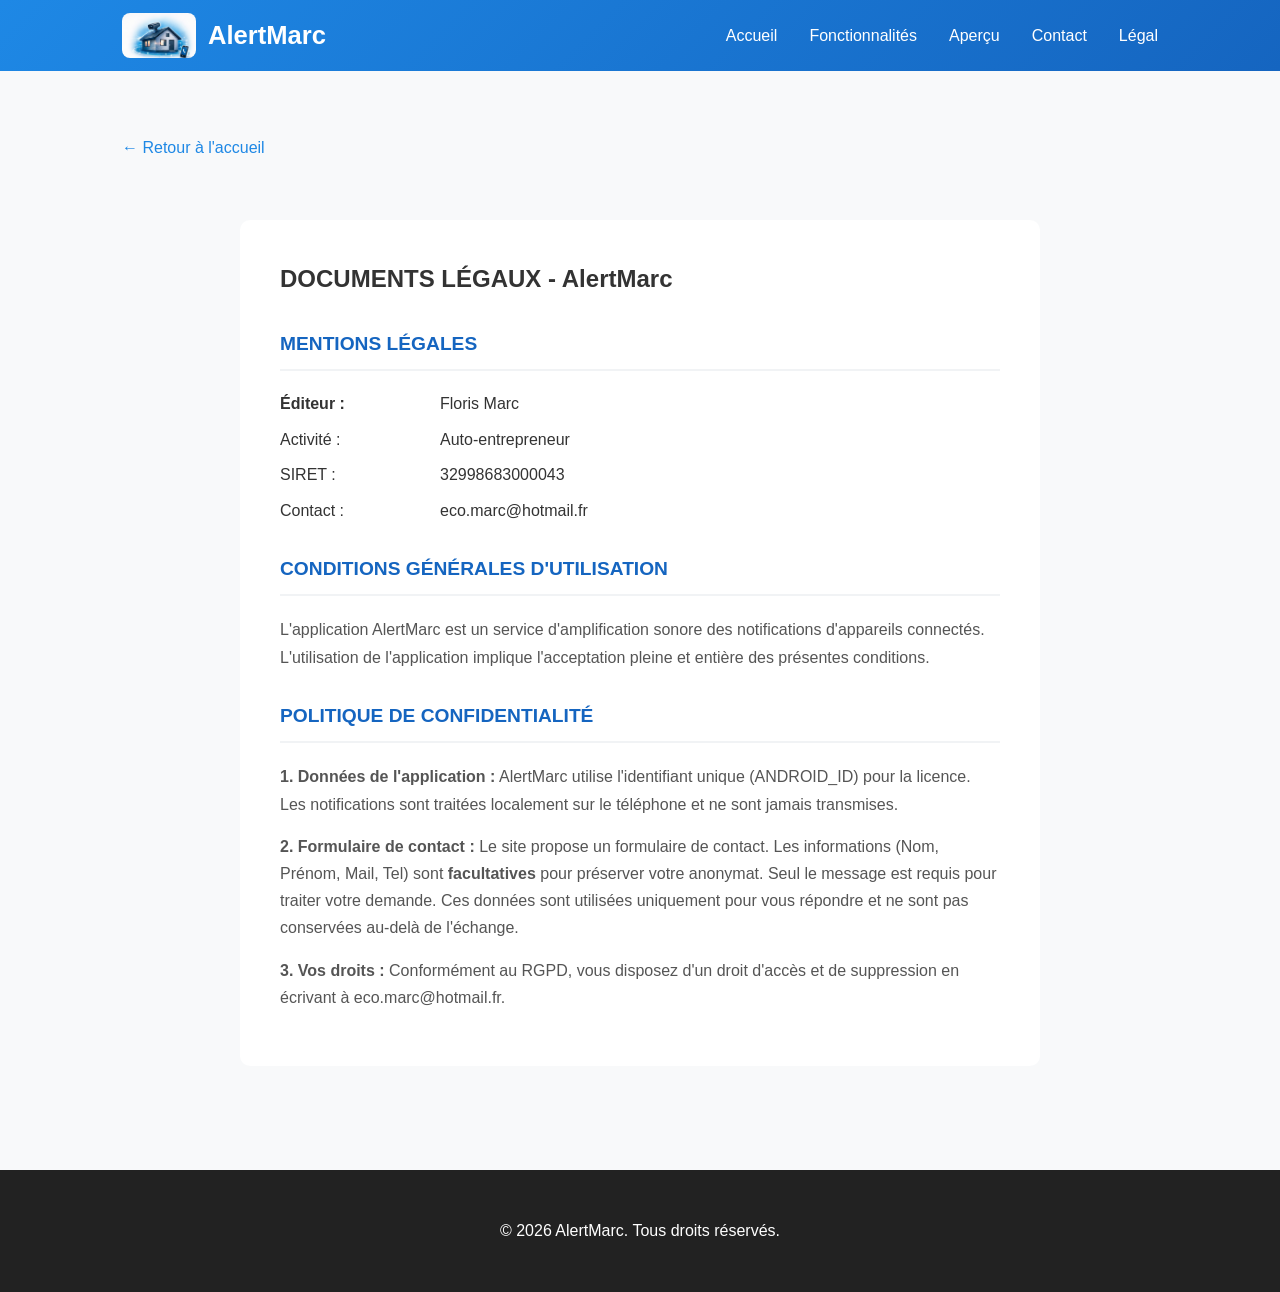
==== cgv.html @ e660511d "Refactor HTML structure and navigation links" ====
<!DOCTYPE html>
<html lang="fr">
<head>
    <meta charset="UTF-8">
    <meta name="viewport" content="width=device-width, initial-scale=1.0">
    <title>Mentions Légales - AlertMarc</title>
    <link rel="stylesheet" href="style.css">
    <style>
        .legal-content { max-width: 800px; margin: 40px auto; background: white; padding: 40px; border-radius: 10px; shadow: 0 4px 15px rgba(0,0,0,0.05); }
        .legal-content h2 { color: #1565c0; border-bottom: 2px solid #f1f3f5; padding-bottom: 10px; margin-top: 30px; margin-bottom: 20px; text-transform: uppercase; font-size: 1.2rem; }
        .legal-content p, .legal-content li { margin-bottom: 15px; color: #555; line-height: 1.7; }
        .legal-info-grid { display: grid; grid-template-columns: 150px 1fr; gap: 10px; margin-bottom: 20px; }
        .legal-info-grid div:first-child { font-weight: bold; color: #333; }
        .back-link { display: inline-block; margin-bottom: 20px; color: #1e88e5; text-decoration: none; font-weight: 500; }
    </style>
</head>
<body>
   <header>
    <nav>
        <div class="logo-container">
            <a href="index.html" class="logo-link">
                <img src="logo.jpg" alt="Logo AlertMarc" class="logo-img">
                <span class="logo">AlertMarc</span>
            </a>
        </div>

        <div class="menu-toggle" id="mobile-menu">
            <span class="bar"></span>
            <span class="bar"></span>
            <span class="bar"></span>
        </div>

        <ul class="nav-links">
            <li><a href="index.html">Accueil</a></li>
            <li><a href="index.html#features">Fonctionnalités</a></li>
            <li><a href="index.html#preview">Aperçu</a></li>
            <li><a href="contact.html">Contact</a></li>
            <li><a href="cgv.html">Légal</a></li>
        </ul>
    </nav>
</header>

    <div class="container">
        <a href="index.html" class="back-link">← Retour à l'accueil</a>
        <article class="legal-content">
            <h1>DOCUMENTS LÉGAUX - AlertMarc</h1>

            <h2>MENTIONS LÉGALES</h2>
            <div class="legal-info-grid">
                <div>Éditeur :</div><div>Floris Marc</div>
                <div>Activité :</div><div>Auto-entrepreneur</div>
                <div>SIRET :</div><div>32998683000043</div>
                <div>Contact :</div><div>eco.marc@hotmail.fr</div>
            </div>

            <h2>CONDITIONS GÉNÉRALES D'UTILISATION</h2>
            <p>L'application AlertMarc est un service d'amplification sonore des notifications d'appareils connectés. L'utilisation de l'application implique l'acceptation pleine et entière des présentes conditions.</p>

            <h2>POLITIQUE DE CONFIDENTIALITÉ</h2>
            <p><strong>1. Données de l'application :</strong> AlertMarc utilise l'identifiant unique (ANDROID_ID) pour la licence. Les notifications sont traitées localement sur le téléphone et ne sont jamais transmises.</p>
            <p><strong>2. Formulaire de contact :</strong> Le site propose un formulaire de contact. Les informations (Nom, Prénom, Mail, Tel) sont <strong>facultatives</strong> pour préserver votre anonymat. Seul le message est requis pour traiter votre demande. Ces données sont utilisées uniquement pour vous répondre et ne sont pas conservées au-delà de l'échange.</p>
            <p><strong>3. Vos droits :</strong> Conformément au RGPD, vous disposez d'un droit d'accès et de suppression en écrivant à eco.marc@hotmail.fr.</p>
        </article>
    </div>
    <footer><p>&copy; 2026 AlertMarc. Tous droits réservés.</p></footer>
</body>
</html>
---- style.css ----
/* style.css - AlertMarc */

* { 
    margin: 0; 
    padding: 0; 
    box-sizing: border-box; 
}

body {
    font-family: 'Segoe UI', Tahoma, Geneva, Verdana, sans-serif;
    line-height: 1.6;
    background-color: #f8f9fa;
    color: #333;
}

/* --- HEADER & NAVIGATION --- */
/* --- HEADER & LOGO CORRIGÉ --- */
header {
    background: linear-gradient(135deg, #1e88e5, #1565c0);
    color: white;
    padding: 0.8rem 0;
    position: sticky;
    top: 0;
    z-index: 1000;
}

nav {
    max-width: 1100px;
    margin: 0 auto;
    display: flex;
    justify-content: space-between;
    align-items: center;
    padding: 0 2rem;
}

.logo-link {
    display: flex !important; /* Force l'alignement horizontal */
    flex-direction: row !important; /* Interdit le passage en dessous */
    align-items: center;
    gap: 12px;
    text-decoration: none;
    color: white;
    white-space: nowrap; /* Empêche le texte de se couper en deux */
}

.logo-img {
    height: 45px;
    width: auto;
    display: block;
    border-radius: 8px;
    background-color: white;
}

.logo {
    font-size: 1.6rem;
    font-weight: bold;
    color: white !important;
}

.nav-links {
    display: flex;
    gap: 2rem;
    list-style: none;
}

.nav-links a {
    color: white;
    text-decoration: none;
    font-weight: 500;
    transition: all 0.3s;
}

.nav-links a:hover {
    color: #bbdefb;
}

/* --- BOUTON BURGER (MOBILE) --- */
.menu-toggle {
    display: none;
    flex-direction: column;
    cursor: pointer;
    gap: 6px;
}

.menu-toggle .bar {
    width: 30px;
    height: 3px;
    background-color: white;
    border-radius: 5px;
}

/* --- SECTIONS --- */
.hero {
    background: linear-gradient(rgba(0,0,0,0.6), rgba(0,0,0,0.6)), url('https://images.unsplash.com/photo-1512428559087-560fa5ceab42?ixlib=rb-1.2.1&auto=format&fit=crop&w=1350&q=80');
    background-size: cover;
    background-position: center;
    color: white;
    text-align: center;
    padding: 140px 20px;
}

.hero h1 { font-size: 3.5rem; margin-bottom: 1rem; }
.hero p { font-size: 1.4rem; max-width: 700px; margin: 0 auto 2rem; }

.btn {
    background: #42a5f5;
    color: white;
    padding: 16px 35px;
    border: none;
    border-radius: 50px;
    font-size: 1.1rem;
    text-decoration: none;
    display: inline-block;
    cursor: pointer;
    transition: all 0.3s;
    box-shadow: 0 4px 15px rgba(0,0,0,0.2);
}

.btn:hover { background: #1e88e5; transform: translateY(-3px); }

.container {
    max-width: 1100px;
    margin: 0 auto;
    padding: 4rem 2rem;
}

.features {
    display: grid;
    grid-template-columns: repeat(auto-fit, minmax(300px, 1fr));
    gap: 2rem;
    margin-top: 3rem;
}

.feature-card {
    background: white;
    padding: 2rem;
    border-radius: 10px;
    text-align: center;
    box-shadow: 0 4px 6px rgba(0,0,0,0.05);
}

.feature-card .icon { font-size: 2.5rem; margin-bottom: 1rem; display: block; }

.preview-section { background-color: #f1f3f5; width: 100%; }

.screenshots {
    display: flex;
    overflow-x: auto;
    gap: 1.5rem;
    padding: 1rem 0;
}

.screenshots img {
    height: 400px;
    border-radius: 15px;
    border: 2px solid #ddd;
}

footer { background: #222; color: white; text-align: center; padding: 3rem 0; }
.footer-links { margin-top: 1rem; }
.footer-links a { color: #aaa; margin: 0 10px; text-decoration: none; }
.footer-links a:hover { color: white; }

/* --- ADAPTATION MOBILE --- */
@media (max-width: 768px) {
    .menu-toggle { display: flex; }

    .nav-links {
        display: none; 
        flex-direction: column;
        width: 100%;
        position: absolute;
        top: 65px;
        left: 0;
        background-color: #1565c0;
        padding: 20px;
        text-align: center;
    }

    .nav-links.active { display: flex !important; }
    .nav-links li { margin: 15px 0; }
}
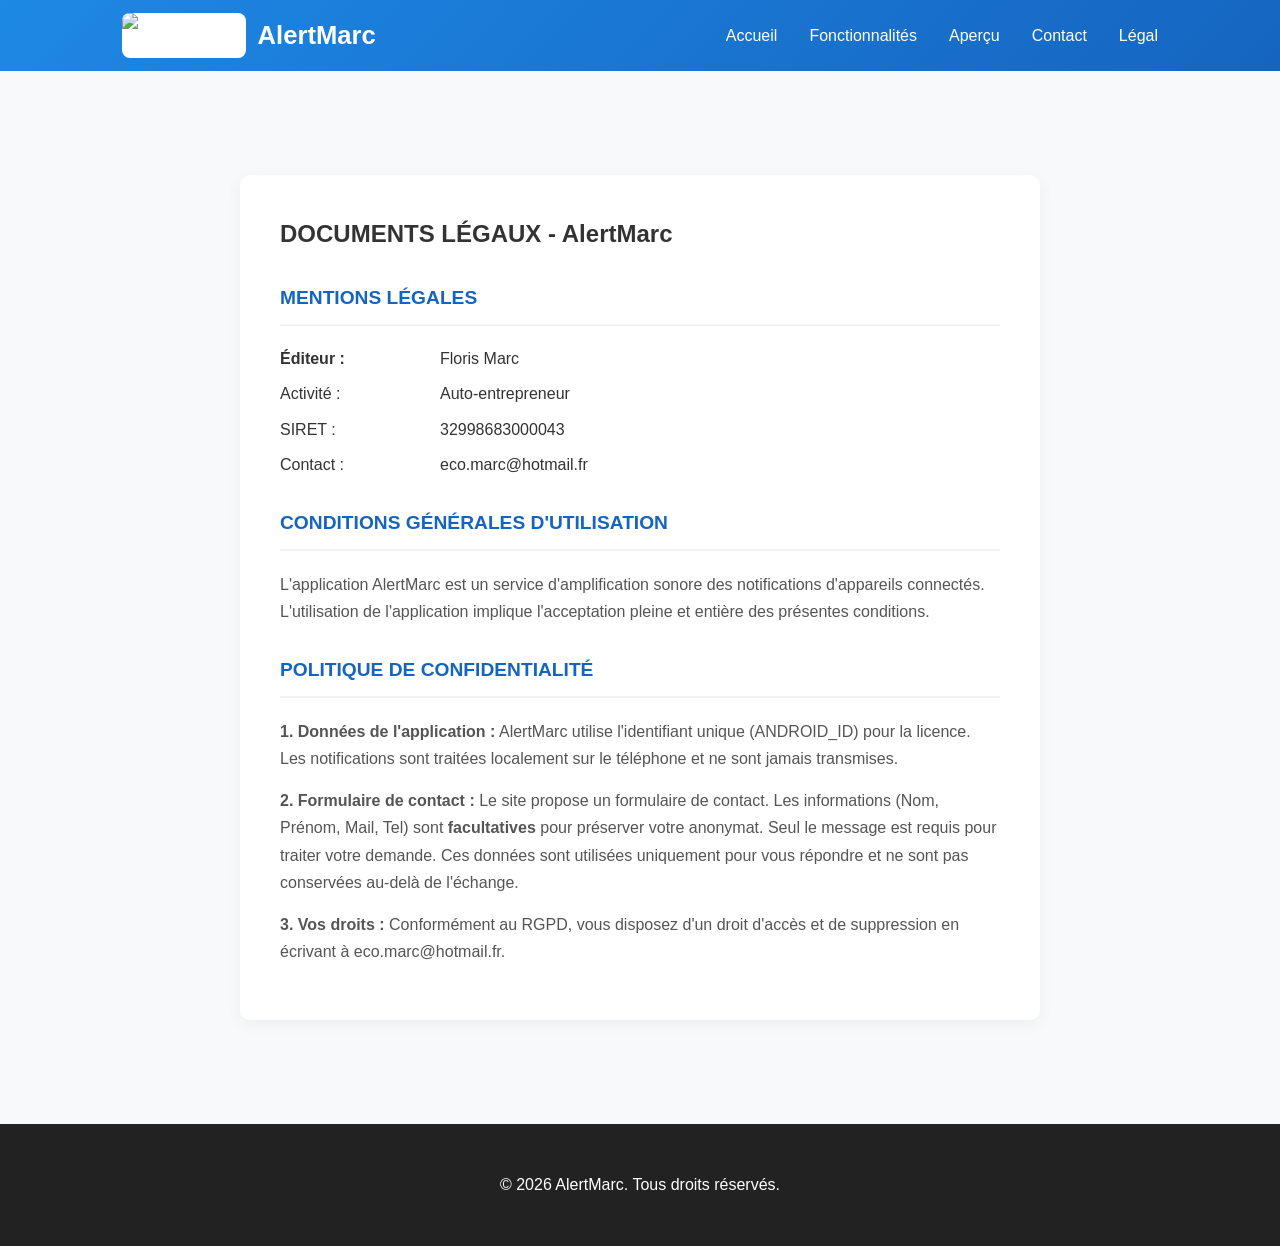
==== commit 99aafb05: "Fix HTML structure and improve styling" ====
--- a/cgv.html
+++ b/cgv.html
@@ -6,42 +6,40 @@
     <title>Mentions Légales - AlertMarc</title>
     <link rel="stylesheet" href="style.css">
     <style>
-        .legal-content { max-width: 800px; margin: 40px auto; background: white; padding: 40px; border-radius: 10px; shadow: 0 4px 15px rgba(0,0,0,0.05); }
+        .legal-content { max-width: 800px; margin: 40px auto; background: white; padding: 40px; border-radius: 10px; box-shadow: 0 4px 15px rgba(0,0,0,0.05); }
         .legal-content h2 { color: #1565c0; border-bottom: 2px solid #f1f3f5; padding-bottom: 10px; margin-top: 30px; margin-bottom: 20px; text-transform: uppercase; font-size: 1.2rem; }
         .legal-content p, .legal-content li { margin-bottom: 15px; color: #555; line-height: 1.7; }
         .legal-info-grid { display: grid; grid-template-columns: 150px 1fr; gap: 10px; margin-bottom: 20px; }
         .legal-info-grid div:first-child { font-weight: bold; color: #333; }
-        .back-link { display: inline-block; margin-bottom: 20px; color: #1e88e5; text-decoration: none; font-weight: 500; }
     </style>
 </head>
 <body>
-   <header>
-    <nav>
-        <div class="logo-container">
-            <a href="index.html" class="logo-link">
-                <img src="logo.jpg" alt="Logo AlertMarc" class="logo-img">
-                <span class="logo">AlertMarc</span>
-            </a>
-        </div>
+    <header>
+        <nav>
+            <div class="logo-container">
+                <a href="index.html" class="logo-link">
+                    <img src="logo.png" alt="Logo AlertMarc" class="logo-img">
+                    <span class="logo">AlertMarc</span>
+                </a>
+            </div>
 
-        <div class="menu-toggle" id="mobile-menu">
-            <span class="bar"></span>
-            <span class="bar"></span>
-            <span class="bar"></span>
-        </div>
+            <div class="menu-toggle" id="mobile-menu">
+                <span class="bar"></span>
+                <span class="bar"></span>
+                <span class="bar"></span>
+            </div>
 
-        <ul class="nav-links">
-            <li><a href="index.html">Accueil</a></li>
-            <li><a href="index.html#features">Fonctionnalités</a></li>
-            <li><a href="index.html#preview">Aperçu</a></li>
-            <li><a href="contact.html">Contact</a></li>
-            <li><a href="cgv.html">Légal</a></li>
-        </ul>
-    </nav>
-</header>
+            <ul class="nav-links">
+                <li><a href="index.html">Accueil</a></li>
+                <li><a href="index.html#features">Fonctionnalités</a></li>
+                <li><a href="index.html#preview">Aperçu</a></li>
+                <li><a href="contact.html">Contact</a></li>
+                <li><a href="cgv.html">Légal</a></li>
+            </ul>
+        </nav>
+    </header>
 
     <div class="container">
-        <a href="index.html" class="back-link">← Retour à l'accueil</a>
         <article class="legal-content">
             <h1>DOCUMENTS LÉGAUX - AlertMarc</h1>
 
@@ -62,6 +60,11 @@
             <p><strong>3. Vos droits :</strong> Conformément au RGPD, vous disposez d'un droit d'accès et de suppression en écrivant à eco.marc@hotmail.fr.</p>
         </article>
     </div>
-    <footer><p>&copy; 2026 AlertMarc. Tous droits réservés.</p></footer>
+
+    <footer>
+        <p>&copy; 2026 AlertMarc. Tous droits réservés.</p>
+    </footer>
+
+    <script src="script.js"></script>
 </body>
 </html>
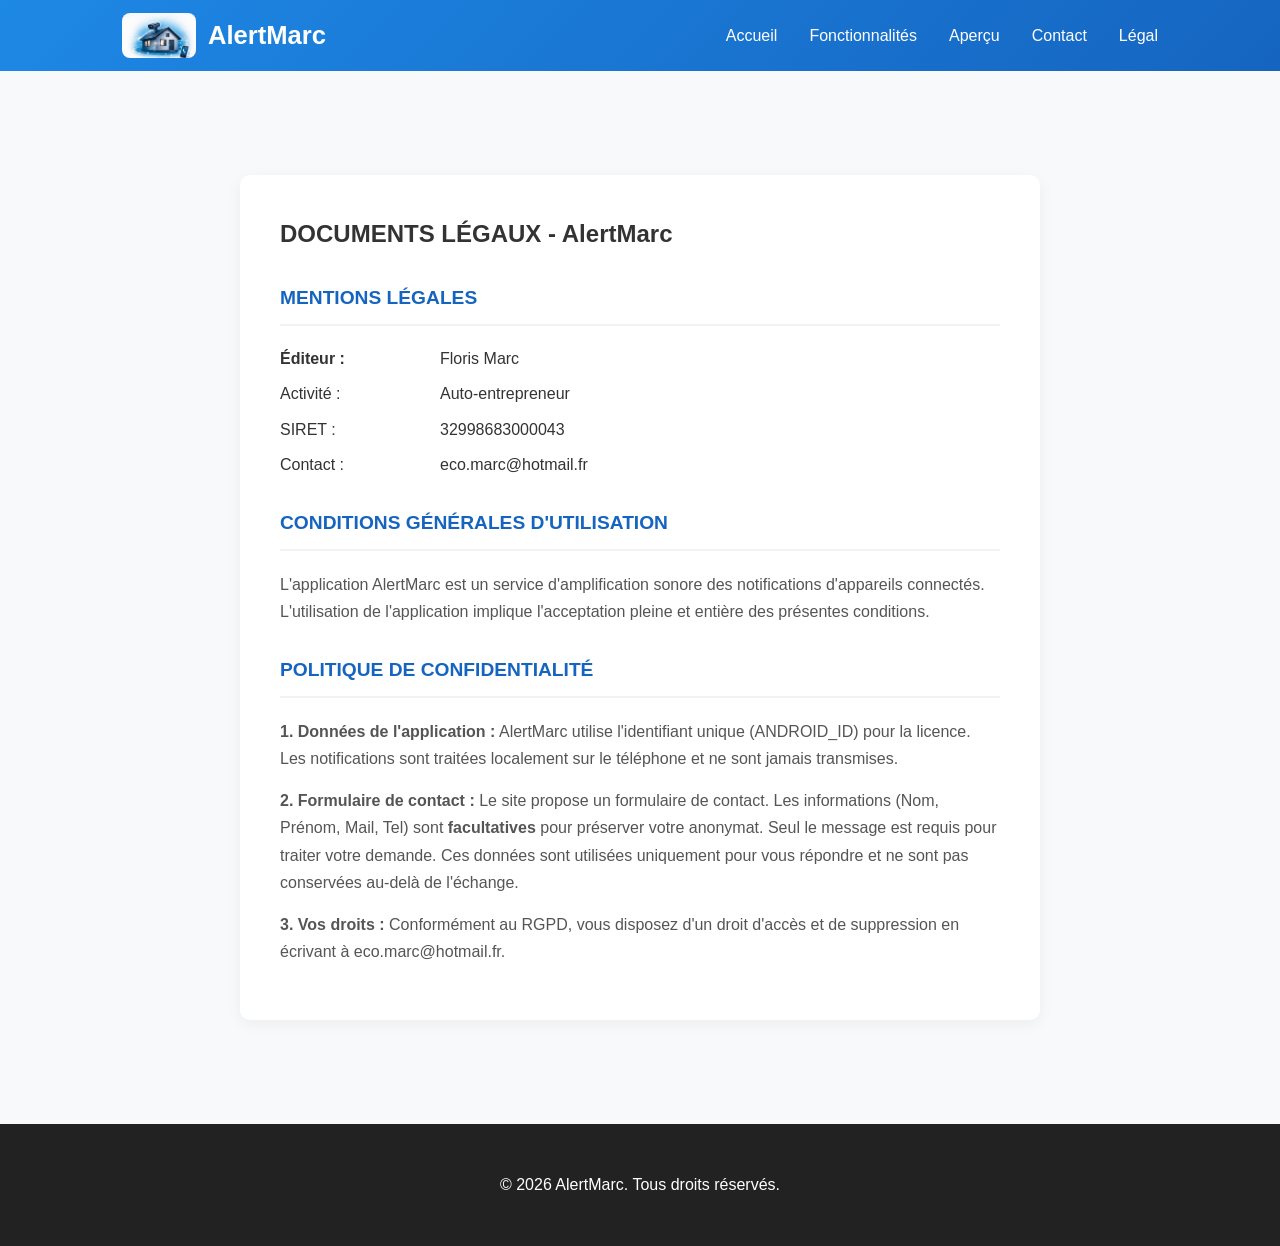
==== commit 58a58f86: "Fix HTML structure and update logo image" ====
--- a/cgv.html
+++ b/cgv.html
@@ -18,7 +18,7 @@
         <nav>
             <div class="logo-container">
                 <a href="index.html" class="logo-link">
-                    <img src="logo.png" alt="Logo AlertMarc" class="logo-img">
+                    <img src="logo.jpg" alt="Logo AlertMarc" class="logo-img">
                     <span class="logo">AlertMarc</span>
                 </a>
             </div>
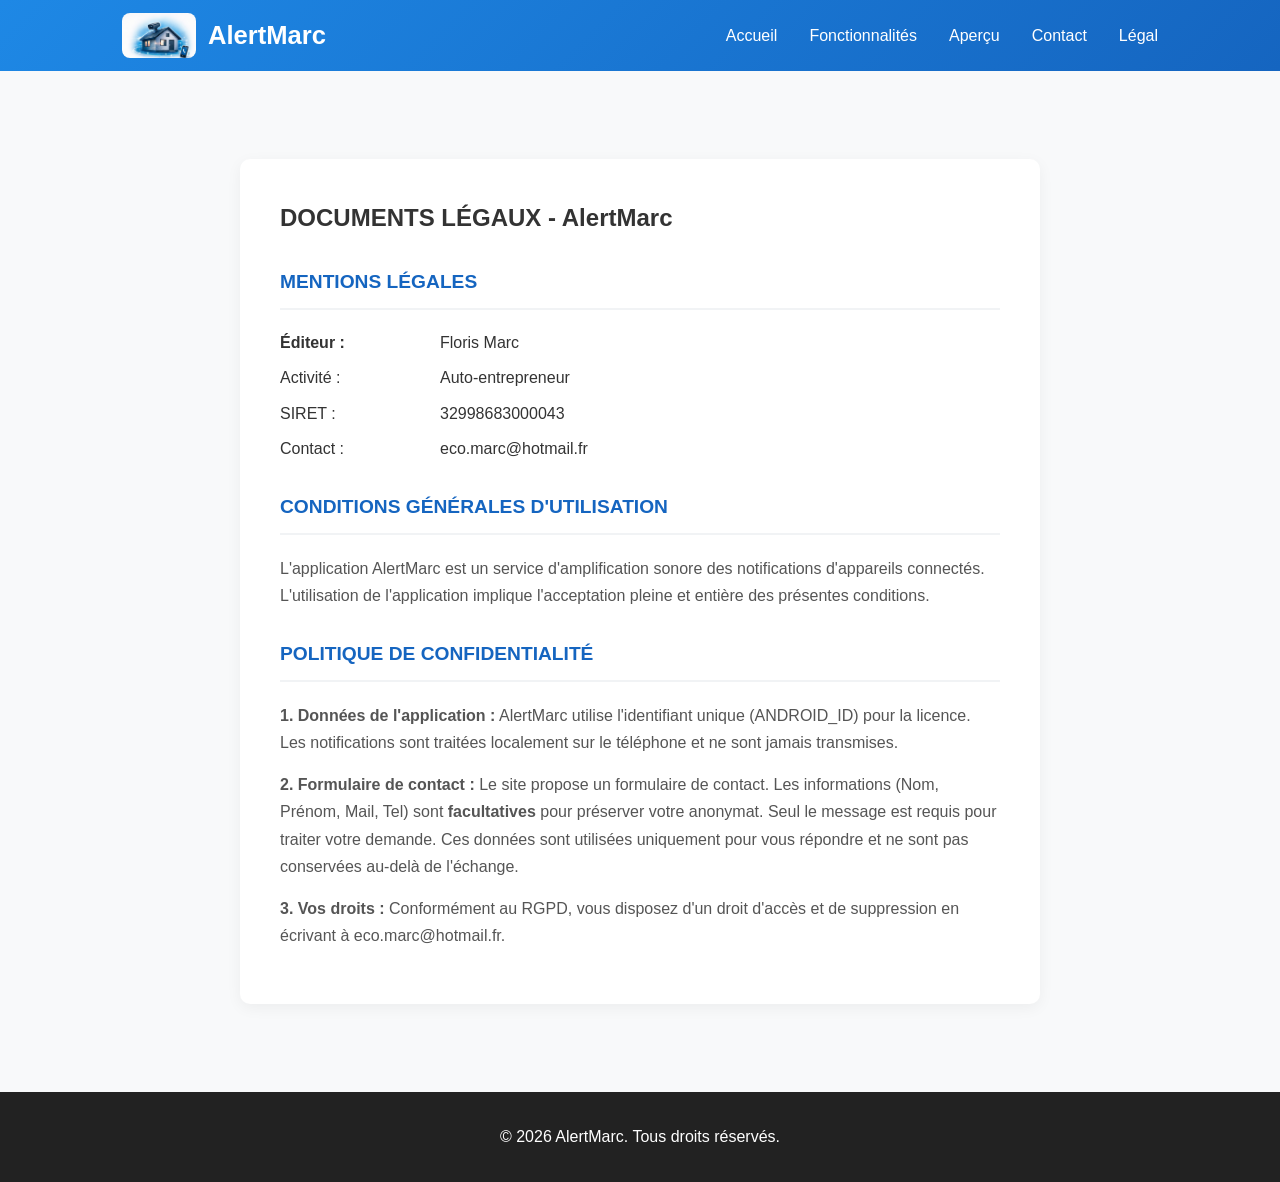
==== commit 8ced4517: "Add files via upload" ====
--- a/cgv.html
+++ b/cgv.html
@@ -67,4 +67,4 @@
 
     <script src="script.js"></script>
 </body>
-</html>
+</html>
--- a/style.css
+++ b/style.css
@@ -1,20 +1,15 @@
-/* style.css - AlertMarc */
-
-* { 
-    margin: 0; 
-    padding: 0; 
-    box-sizing: border-box; 
-}
+/* --- RESET & BASE --- */
+* { margin: 0; padding: 0; box-sizing: border-box; }
 
 body {
     font-family: 'Segoe UI', Tahoma, Geneva, Verdana, sans-serif;
     line-height: 1.6;
     background-color: #f8f9fa;
     color: #333;
+    overflow-x: hidden;
 }
 
-/* --- HEADER & NAVIGATION --- */
-/* --- HEADER & LOGO CORRIGÉ --- */
+/* --- NAVIGATION --- */
 header {
     background: linear-gradient(135deg, #1e88e5, #1565c0);
     color: white;
@@ -23,7 +18,6 @@
     top: 0;
     z-index: 1000;
 }
-
 nav {
     max-width: 1100px;
     margin: 0 auto;
@@ -32,151 +26,80 @@
     align-items: center;
     padding: 0 2rem;
 }
+.logo-link { display: flex; align-items: center; gap: 12px; text-decoration: none; color: white; }
+.logo-img { height: 45px; width: auto; border-radius: 8px; background-color: white; }
+.logo { font-size: 1.6rem; font-weight: bold; color: white; }
+.nav-links { display: flex; gap: 2rem; list-style: none; }
+.nav-links a { color: white; text-decoration: none; font-weight: 500; }
 
-.logo-link {
-    display: flex !important; /* Force l'alignement horizontal */
-    flex-direction: row !important; /* Interdit le passage en dessous */
-    align-items: center;
-    gap: 12px;
-    text-decoration: none;
-    color: white;
-    white-space: nowrap; /* Empêche le texte de se couper en deux */
-}
-
-.logo-img {
-    height: 45px;
-    width: auto;
-    display: block;
-    border-radius: 8px;
-    background-color: white;
-}
-
-.logo {
-    font-size: 1.6rem;
-    font-weight: bold;
-    color: white !important;
-}
-
-.nav-links {
-    display: flex;
-    gap: 2rem;
-    list-style: none;
-}
-
-.nav-links a {
-    color: white;
-    text-decoration: none;
-    font-weight: 500;
-    transition: all 0.3s;
-}
-
-.nav-links a:hover {
-    color: #bbdefb;
-}
-
-/* --- BOUTON BURGER (MOBILE) --- */
-.menu-toggle {
-    display: none;
-    flex-direction: column;
-    cursor: pointer;
-    gap: 6px;
-}
-
-.menu-toggle .bar {
-    width: 30px;
-    height: 3px;
-    background-color: white;
-    border-radius: 5px;
-}
-
-/* --- SECTIONS --- */
+/* --- HERO (STRUCTURE CONSERVÉE AVEC QR CODE COALIGNÉ) --- */
 .hero {
     background: linear-gradient(rgba(0,0,0,0.6), rgba(0,0,0,0.6)), url('https://images.unsplash.com/photo-1512428559087-560fa5ceab42?ixlib=rb-1.2.1&auto=format&fit=crop&w=1350&q=80');
-    background-size: cover;
-    background-position: center;
-    color: white;
-    text-align: center;
-    padding: 140px 20px;
+    background-size: cover; background-position: center;
+    color: white; padding: 100px 20px;
+    display: flex; justify-content: center; align-items: center;
 }
-
-.hero h1 { font-size: 3.5rem; margin-bottom: 1rem; }
-.hero p { font-size: 1.4rem; max-width: 700px; margin: 0 auto 2rem; }
+.hero-container {
+    max-width: 1100px; width: 100%;
+    display: flex; align-items: center; justify-content: space-between;
+    gap: 40px; text-align: left;
+}
+.hero-qrcode { flex: 0 0 auto; margin-left: 20px; }
+.qrcode-img {
+    width: 180px; height: auto; border-radius: 12px;
+    box-shadow: 0 8px 25px rgba(0,0,0,0.3);
+    background-color: white; padding: 10px; display: block;
+}
+.hero-content { flex: 1; }
+.hero h1 { font-size: 3rem; margin-bottom: 1rem; }
+.hero p { font-size: 1.2rem; margin-bottom: 2rem; max-width: 700px; }
 
 .btn {
-    background: #42a5f5;
-    color: white;
-    padding: 16px 35px;
-    border: none;
-    border-radius: 50px;
-    font-size: 1.1rem;
-    text-decoration: none;
-    display: inline-block;
-    cursor: pointer;
-    transition: all 0.3s;
-    box-shadow: 0 4px 15px rgba(0,0,0,0.2);
+    background: #42a5f5; color: white; padding: 14px 30px; border: none;
+    border-radius: 50px; cursor: pointer; box-shadow: 0 4px 15px rgba(0,0,0,0.2);
 }
+.container { max-width: 1100px; margin: 0 auto; padding: 3rem 2rem; }
+.features { display: grid; grid-template-columns: repeat(auto-fit, minmax(280px, 1fr)); gap: 2rem; }
+.feature-card { background: white; padding: 2rem; border-radius: 10px; text-align: center; box-shadow: 0 4px 6px rgba(0,0,0,0.05); }
 
-.btn:hover { background: #1e88e5; transform: translateY(-3px); }
+/* --- CARROUSEL (VUE ORDINATEUR) --- */
+.preview-section { background-color: #f1f3f5; width: 100%; padding: 3rem 0; }
+.gallery-container {
+    align-items: center; display: flex;
+    height: 500px; margin: 0 auto; max-width: 600px; position: relative;
+}
+.gallery-item {
+    height: 100%; width: auto; object-fit: contain;
+    opacity: 0; position: absolute; transition: all 0.4s ease-in-out;
+    z-index: 0; border-radius: 15px;
+}
+.gallery-item-1 { left: 25%; height: 70%; opacity: 0.4; transform: translateX(-50%); z-index: 1; }
+.gallery-item-2 { left: 38%; height: 85%; opacity: 0.7; transform: translateX(-50%); z-index: 1; }
+.gallery-item-3 { left: 50%; height: 100%; opacity: 1; transform: translateX(-50%); z-index: 2; box-shadow: 0 10px 30px rgba(0,0,0,0.3); }
 
-.container {
-    max-width: 1100px;
-    margin: 0 auto;
-    padding: 4rem 2rem;
-}
-
-.features {
-    display: grid;
-    grid-template-columns: repeat(auto-fit, minmax(300px, 1fr));
-    gap: 2rem;
-    margin-top: 3rem;
-}
-
-.feature-card {
-    background: white;
-    padding: 2rem;
-    border-radius: 10px;
-    text-align: center;
-    box-shadow: 0 4px 6px rgba(0,0,0,0.05);
-}
-
-.feature-card .icon { font-size: 2.5rem; margin-bottom: 1rem; display: block; }
-
-.preview-section { background-color: #f1f3f5; width: 100%; }
-
-.screenshots {
-    display: flex;
-    overflow-x: auto;
-    gap: 1.5rem;
-    padding: 1rem 0;
-}
-
-.screenshots img {
-    height: 400px;
-    border-radius: 15px;
-    border: 2px solid #ddd;
-}
-
-footer { background: #222; color: white; text-align: center; padding: 3rem 0; }
-.footer-links { margin-top: 1rem; }
+/* --- FOOTER --- */
+footer { background: #222; color: white; text-align: center; padding: 2rem 0; }
 .footer-links a { color: #aaa; margin: 0 10px; text-decoration: none; }
-.footer-links a:hover { color: white; }
 
 /* --- ADAPTATION MOBILE --- */
 @media (max-width: 768px) {
-    .menu-toggle { display: flex; }
+    .menu-toggle { display: flex; flex-direction: column; gap: 5px; cursor: pointer; }
+    .menu-toggle .bar { width: 25px; height: 3px; background: white; }
+    .nav-links { 
+        display: none; position: absolute; top: 65px; left: 0; 
+        width: 100%; background: #1565c0; flex-direction: column; padding: 1rem; 
+    }
+    .nav-links.active { display: flex; }
+    
+    .hero-container { flex-direction: column-reverse; text-align: center; gap: 30px; }
+    .hero-qrcode { margin-left: 0; }
+    .qrcode-img { width: 150px; margin: 0 auto; }
+    .hero h1 { font-size: 2.2rem; }
+    .hero p { font-size: 1rem; }
 
-    .nav-links {
-        display: none; 
-        flex-direction: column;
-        width: 100%;
-        position: absolute;
-        top: 65px;
-        left: 0;
-        background-color: #1565c0;
-        padding: 20px;
-        text-align: center;
-    }
-
-    .nav-links.active { display: flex !important; }
-    .nav-links li { margin: 15px 0; }
-}
+    .gallery-container { height: 350px !important; }
+    .gallery-item { height: 100% !important; width: auto !important; }
+    .gallery-item-1 { left: 15% !important; height: 70% !important; }
+    .gallery-item-2 { left: 32% !important; height: 85% !important; }
+    .gallery-item-3 { left: 50% !important; height: 100% !important; }
+}
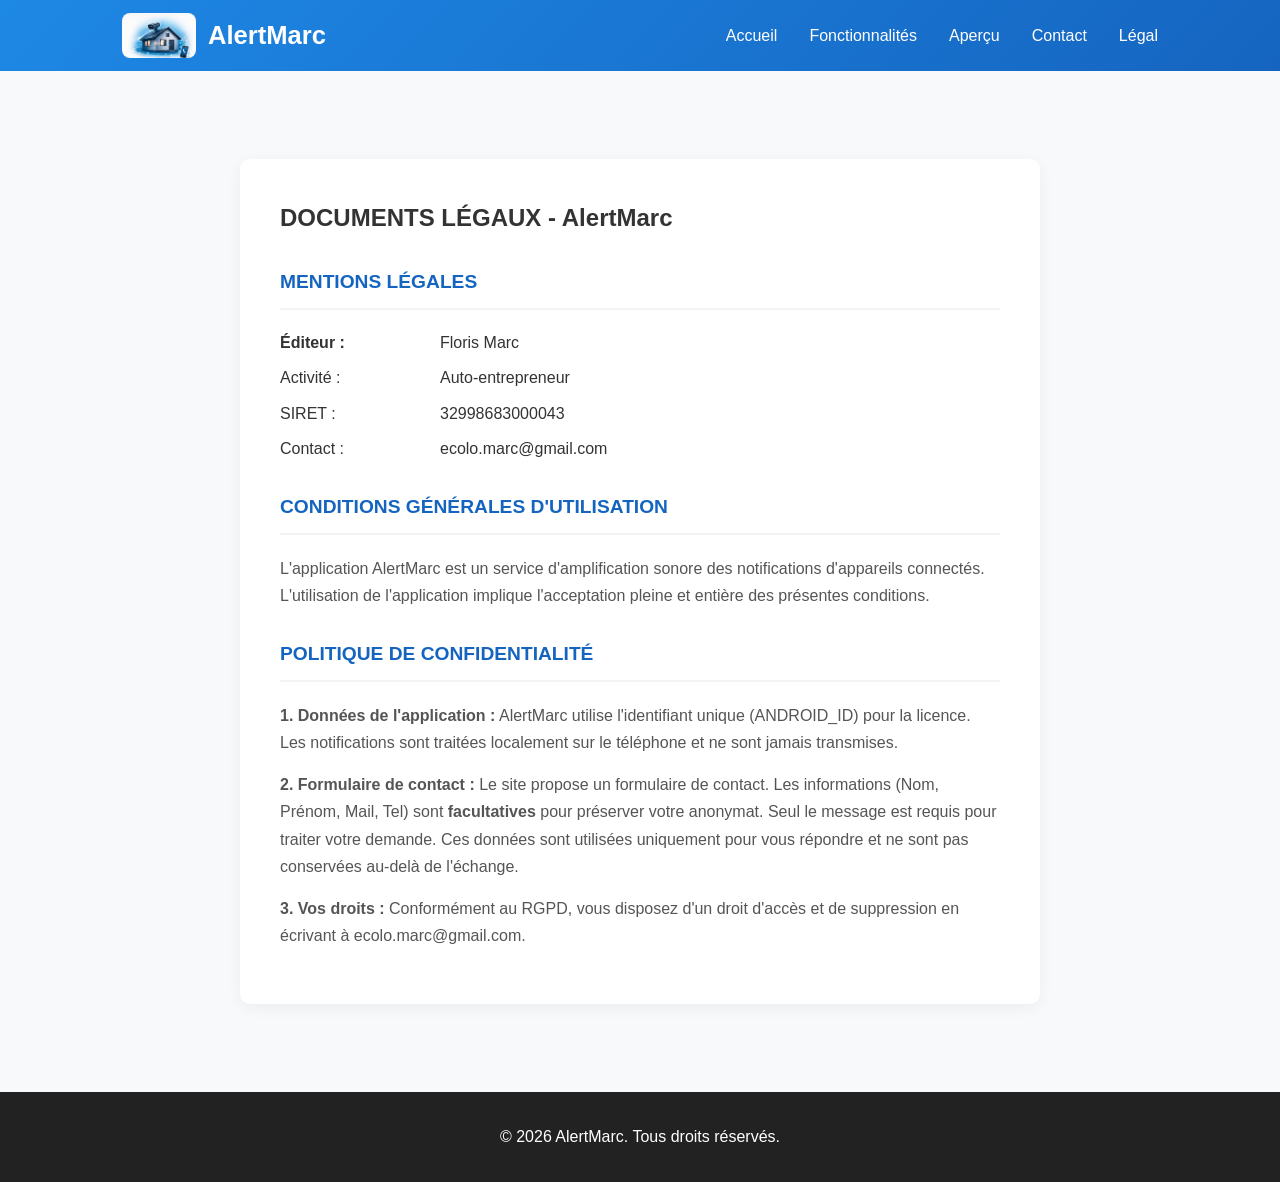
==== commit ad9841f3: "Fix formatting and update contact email in cgv.html" ====
--- a/cgv.html
+++ b/cgv.html
@@ -48,7 +48,7 @@
                 <div>Éditeur :</div><div>Floris Marc</div>
                 <div>Activité :</div><div>Auto-entrepreneur</div>
                 <div>SIRET :</div><div>32998683000043</div>
-                <div>Contact :</div><div>eco.marc@hotmail.fr</div>
+                <div>Contact :</div><div>ecolo.marc@gmail.com</div>
             </div>
 
             <h2>CONDITIONS GÉNÉRALES D'UTILISATION</h2>
@@ -57,7 +57,7 @@
             <h2>POLITIQUE DE CONFIDENTIALITÉ</h2>
             <p><strong>1. Données de l'application :</strong> AlertMarc utilise l'identifiant unique (ANDROID_ID) pour la licence. Les notifications sont traitées localement sur le téléphone et ne sont jamais transmises.</p>
             <p><strong>2. Formulaire de contact :</strong> Le site propose un formulaire de contact. Les informations (Nom, Prénom, Mail, Tel) sont <strong>facultatives</strong> pour préserver votre anonymat. Seul le message est requis pour traiter votre demande. Ces données sont utilisées uniquement pour vous répondre et ne sont pas conservées au-delà de l'échange.</p>
-            <p><strong>3. Vos droits :</strong> Conformément au RGPD, vous disposez d'un droit d'accès et de suppression en écrivant à eco.marc@hotmail.fr.</p>
+            <p><strong>3. Vos droits :</strong> Conformément au RGPD, vous disposez d'un droit d'accès et de suppression en écrivant à ecolo.marc@gmail.com.</p>
         </article>
     </div>
 
@@ -67,4 +67,4 @@
 
     <script src="script.js"></script>
 </body>
-</html>+</html>
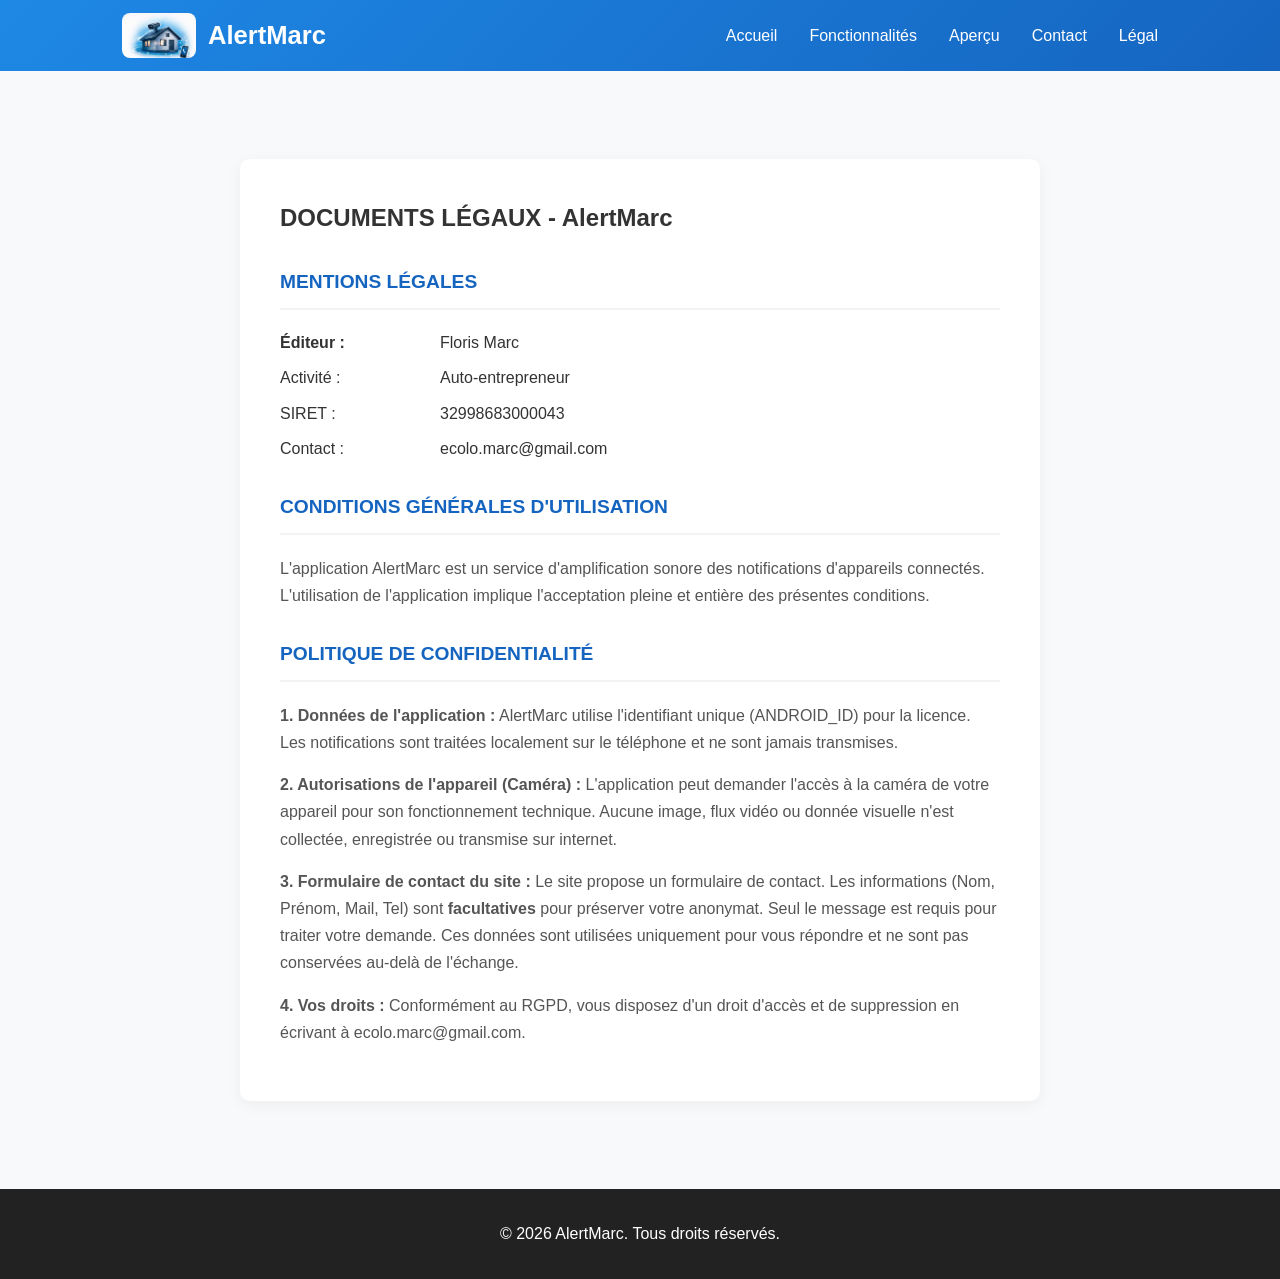
==== commit 5cce40e4: "Update cgv.html" ====
--- a/cgv.html
+++ b/cgv.html
@@ -56,8 +56,9 @@
 
             <h2>POLITIQUE DE CONFIDENTIALITÉ</h2>
             <p><strong>1. Données de l'application :</strong> AlertMarc utilise l'identifiant unique (ANDROID_ID) pour la licence. Les notifications sont traitées localement sur le téléphone et ne sont jamais transmises.</p>
-            <p><strong>2. Formulaire de contact :</strong> Le site propose un formulaire de contact. Les informations (Nom, Prénom, Mail, Tel) sont <strong>facultatives</strong> pour préserver votre anonymat. Seul le message est requis pour traiter votre demande. Ces données sont utilisées uniquement pour vous répondre et ne sont pas conservées au-delà de l'échange.</p>
-            <p><strong>3. Vos droits :</strong> Conformément au RGPD, vous disposez d'un droit d'accès et de suppression en écrivant à ecolo.marc@gmail.com.</p>
+            <p><strong>2. Autorisations de l'appareil (Caméra) :</strong> L'application peut demander l'accès à la caméra de votre appareil pour son fonctionnement technique. Aucune image, flux vidéo ou donnée visuelle n'est collectée, enregistrée ou transmise sur internet.</p>
+            <p><strong>3. Formulaire de contact du site :</strong> Le site propose un formulaire de contact. Les informations (Nom, Prénom, Mail, Tel) sont <strong>facultatives</strong> pour préserver votre anonymat. Seul le message est requis pour traiter votre demande. Ces données sont utilisées uniquement pour vous répondre et ne sont pas conservées au-delà de l'échange.</p>
+            <p><strong>4. Vos droits :</strong> Conformément au RGPD, vous disposez d'un droit d'accès et de suppression en écrivant à ecolo.marc@gmail.com.</p>
         </article>
     </div>
 
